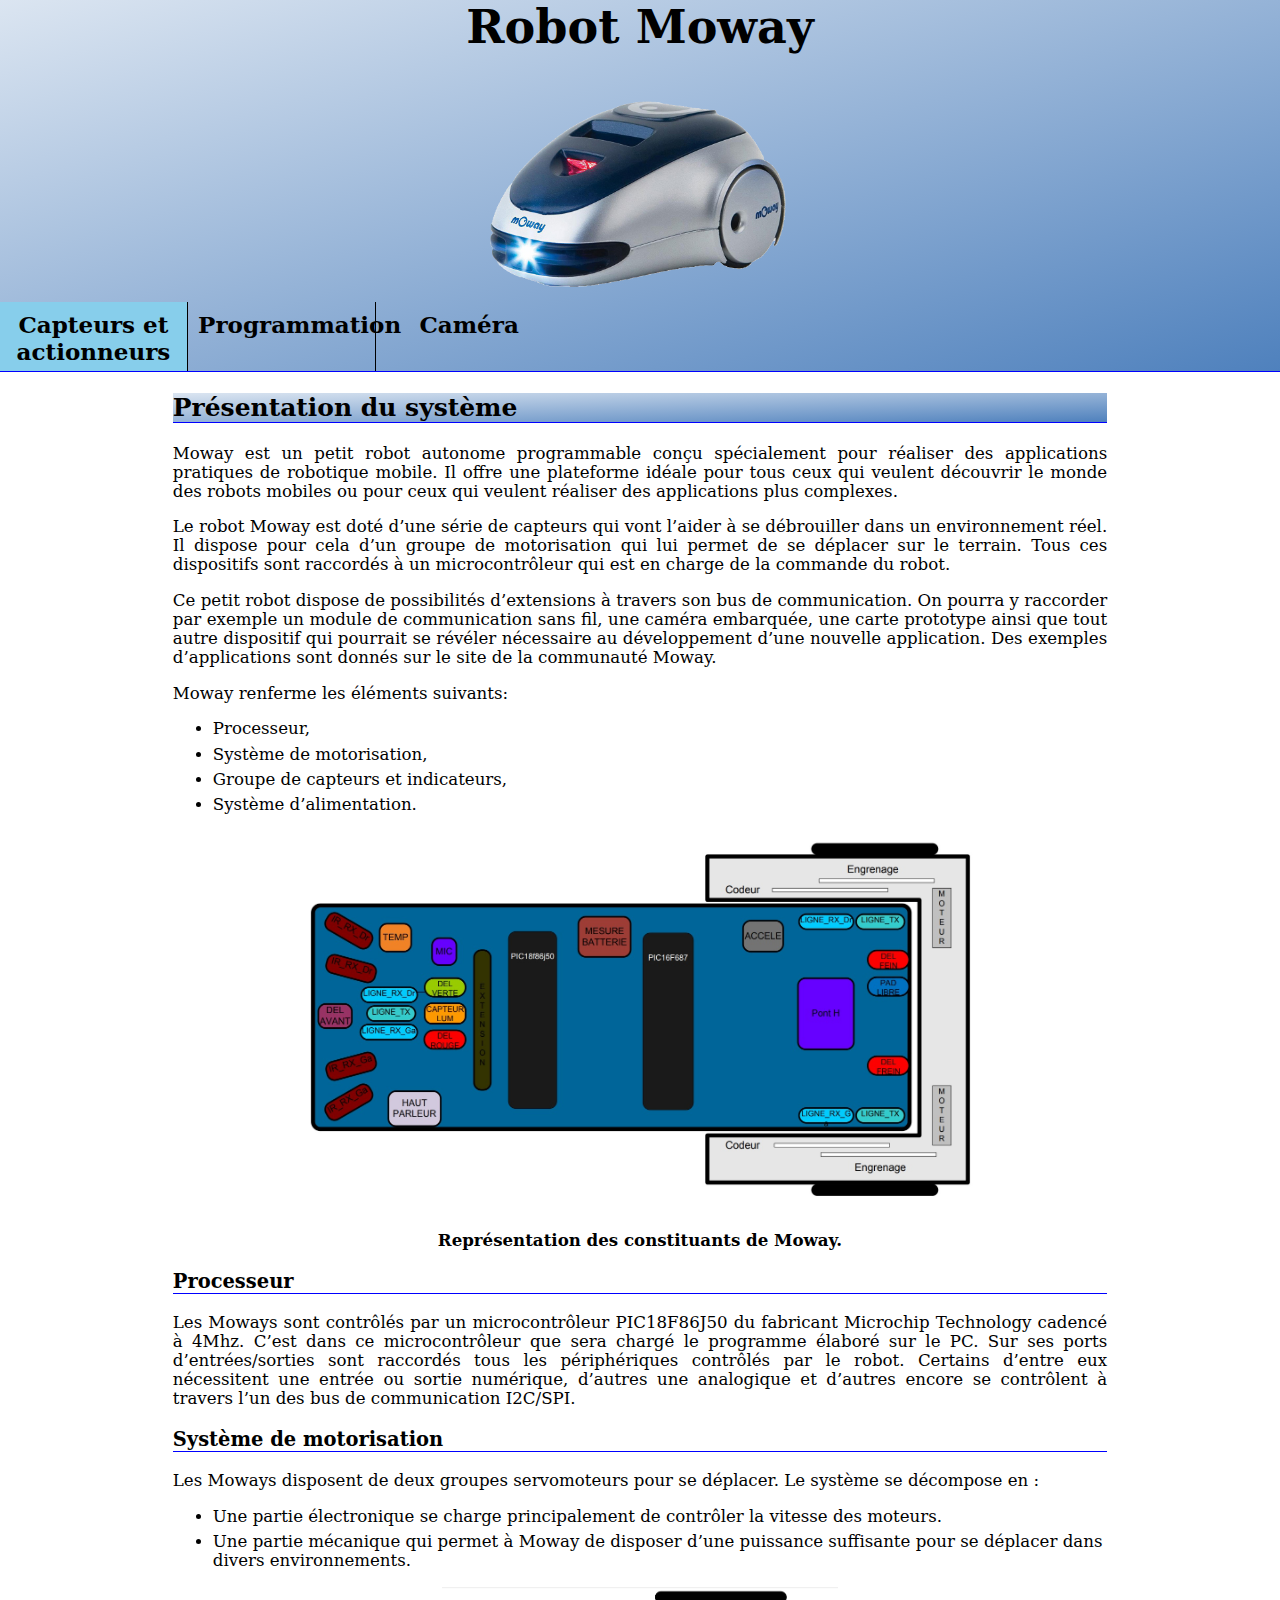
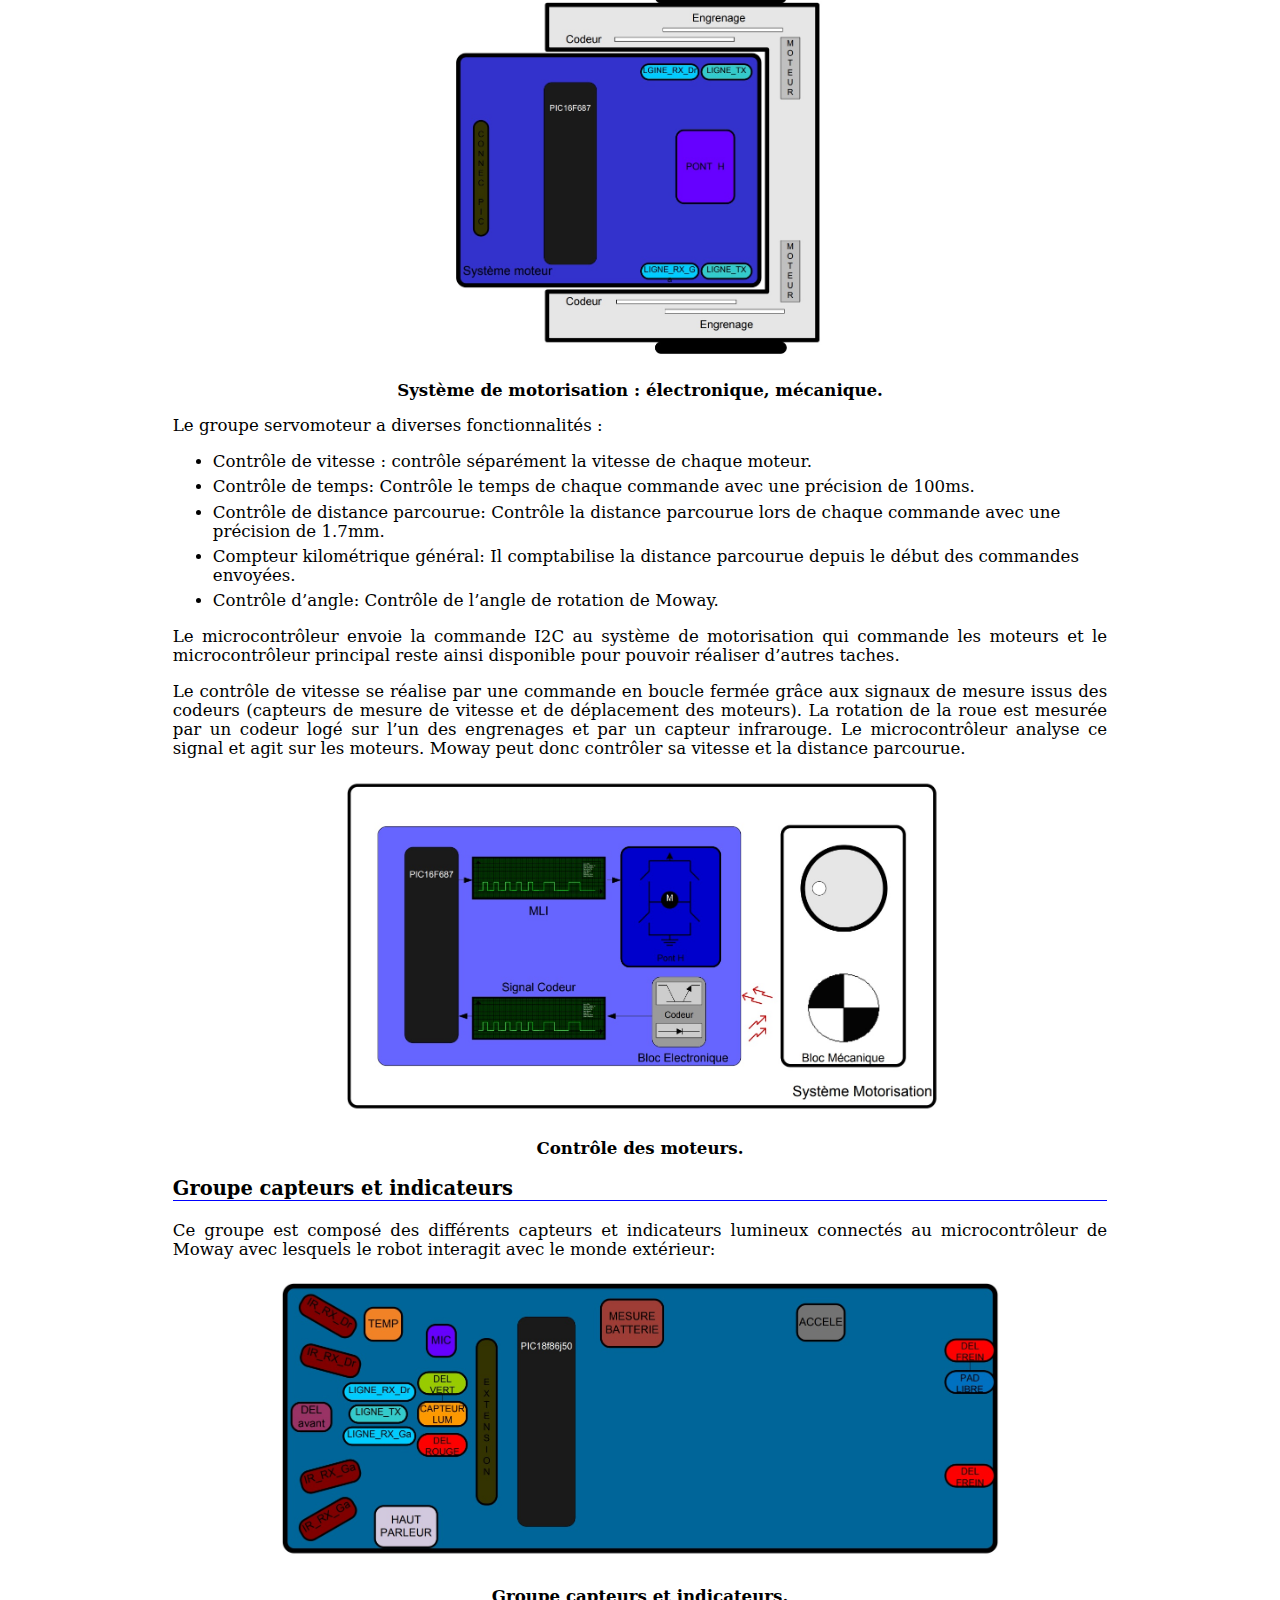
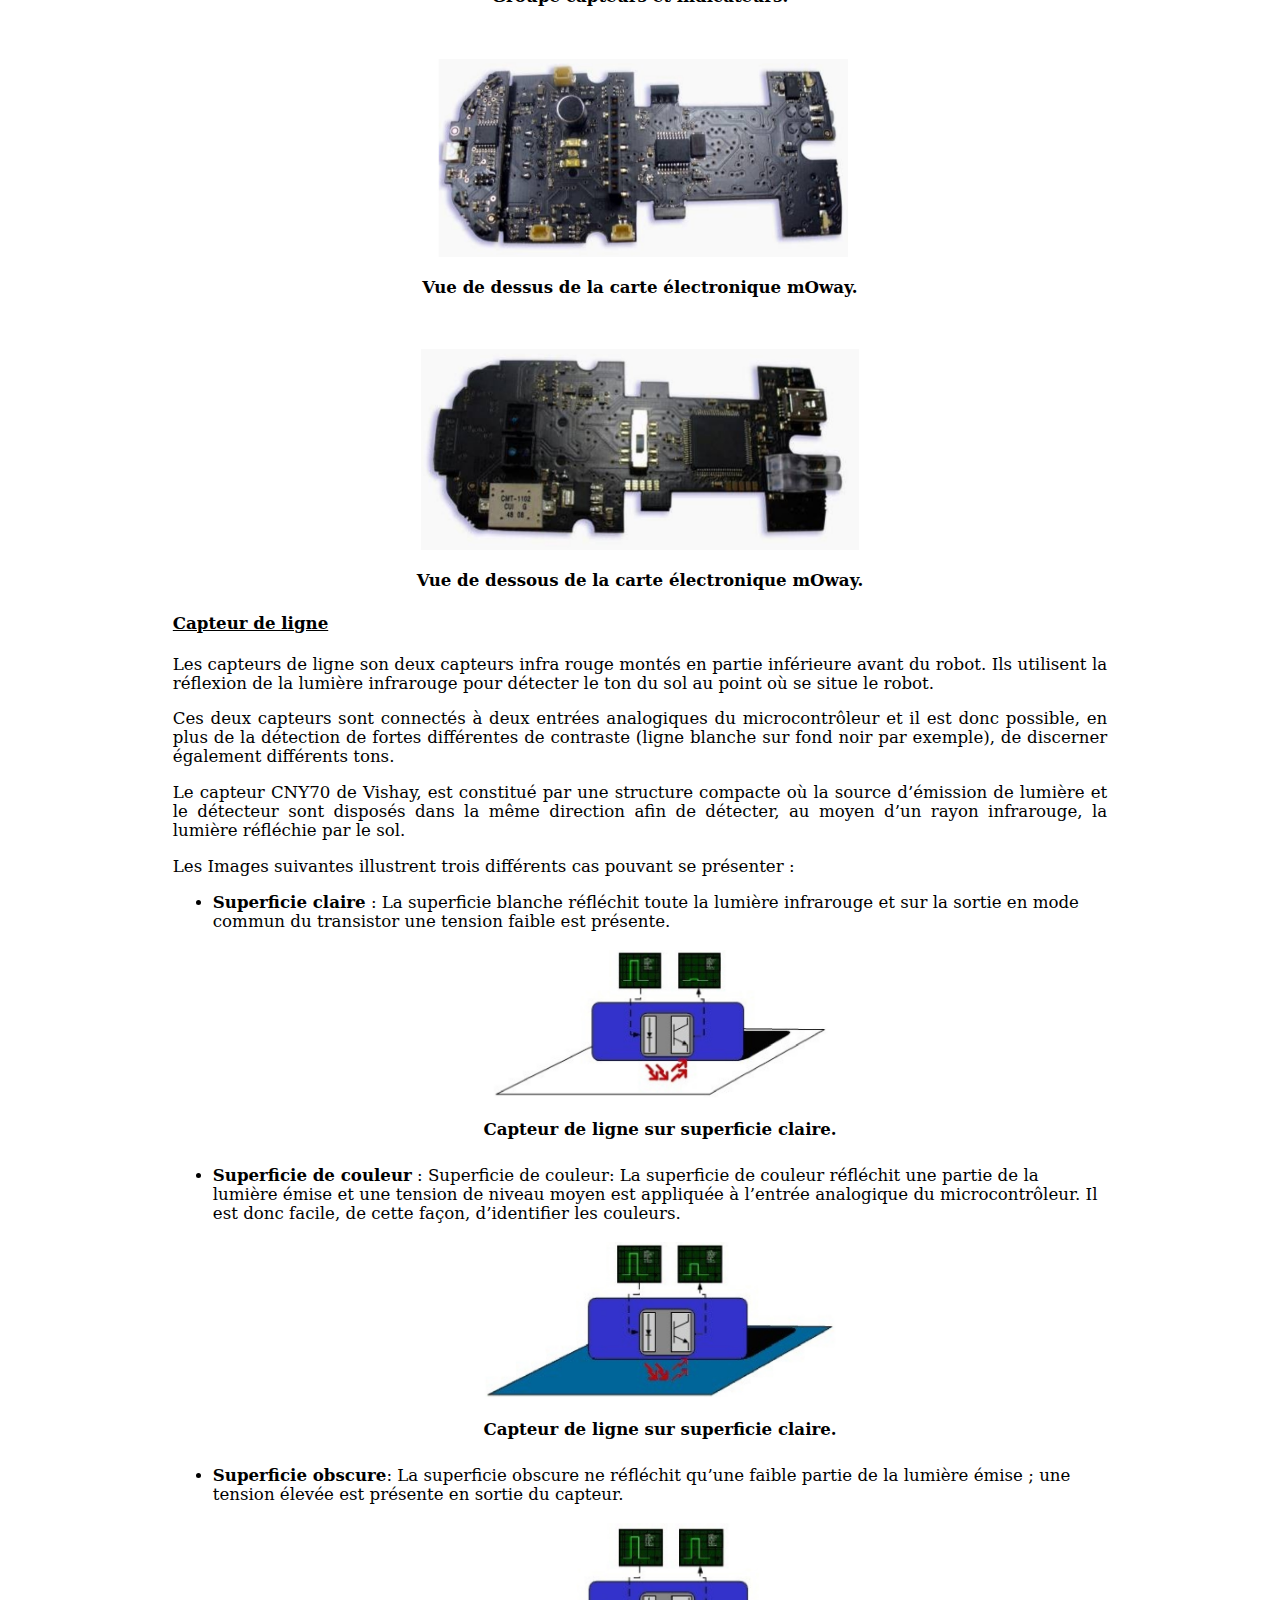
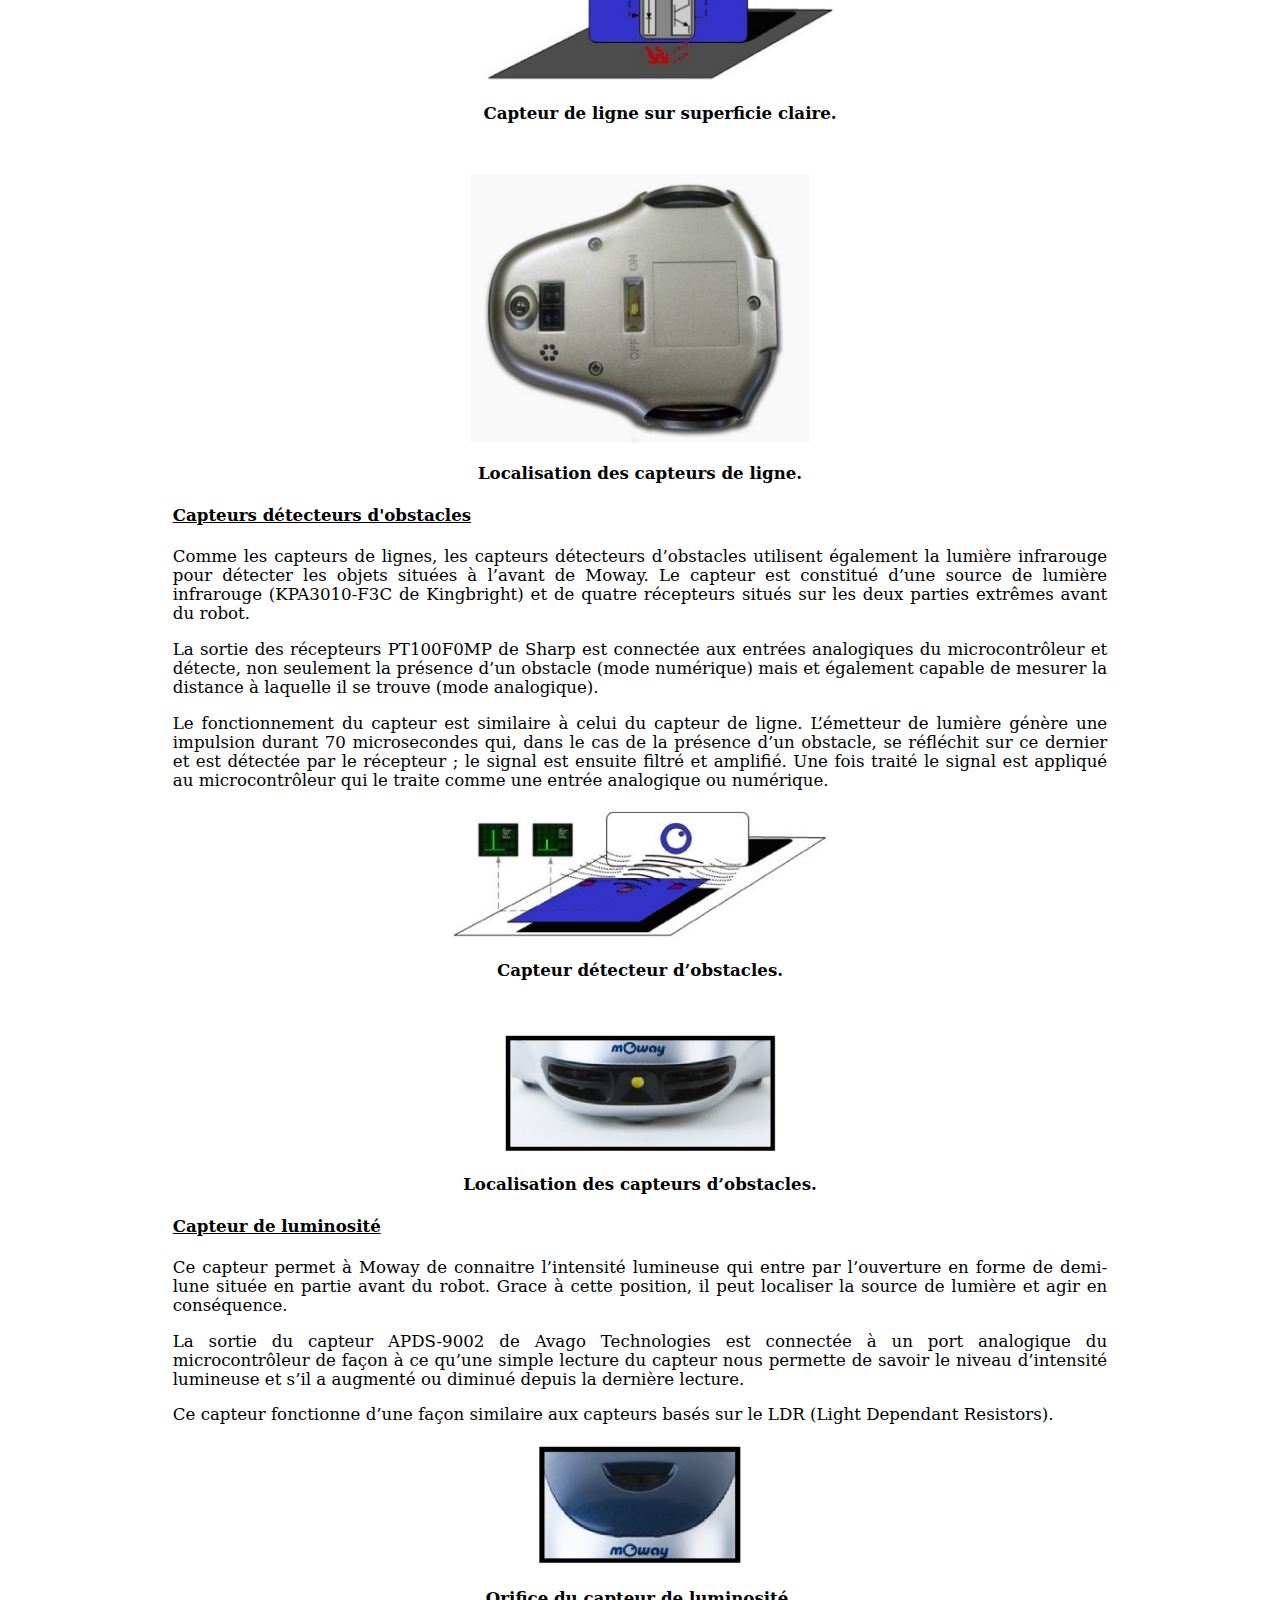
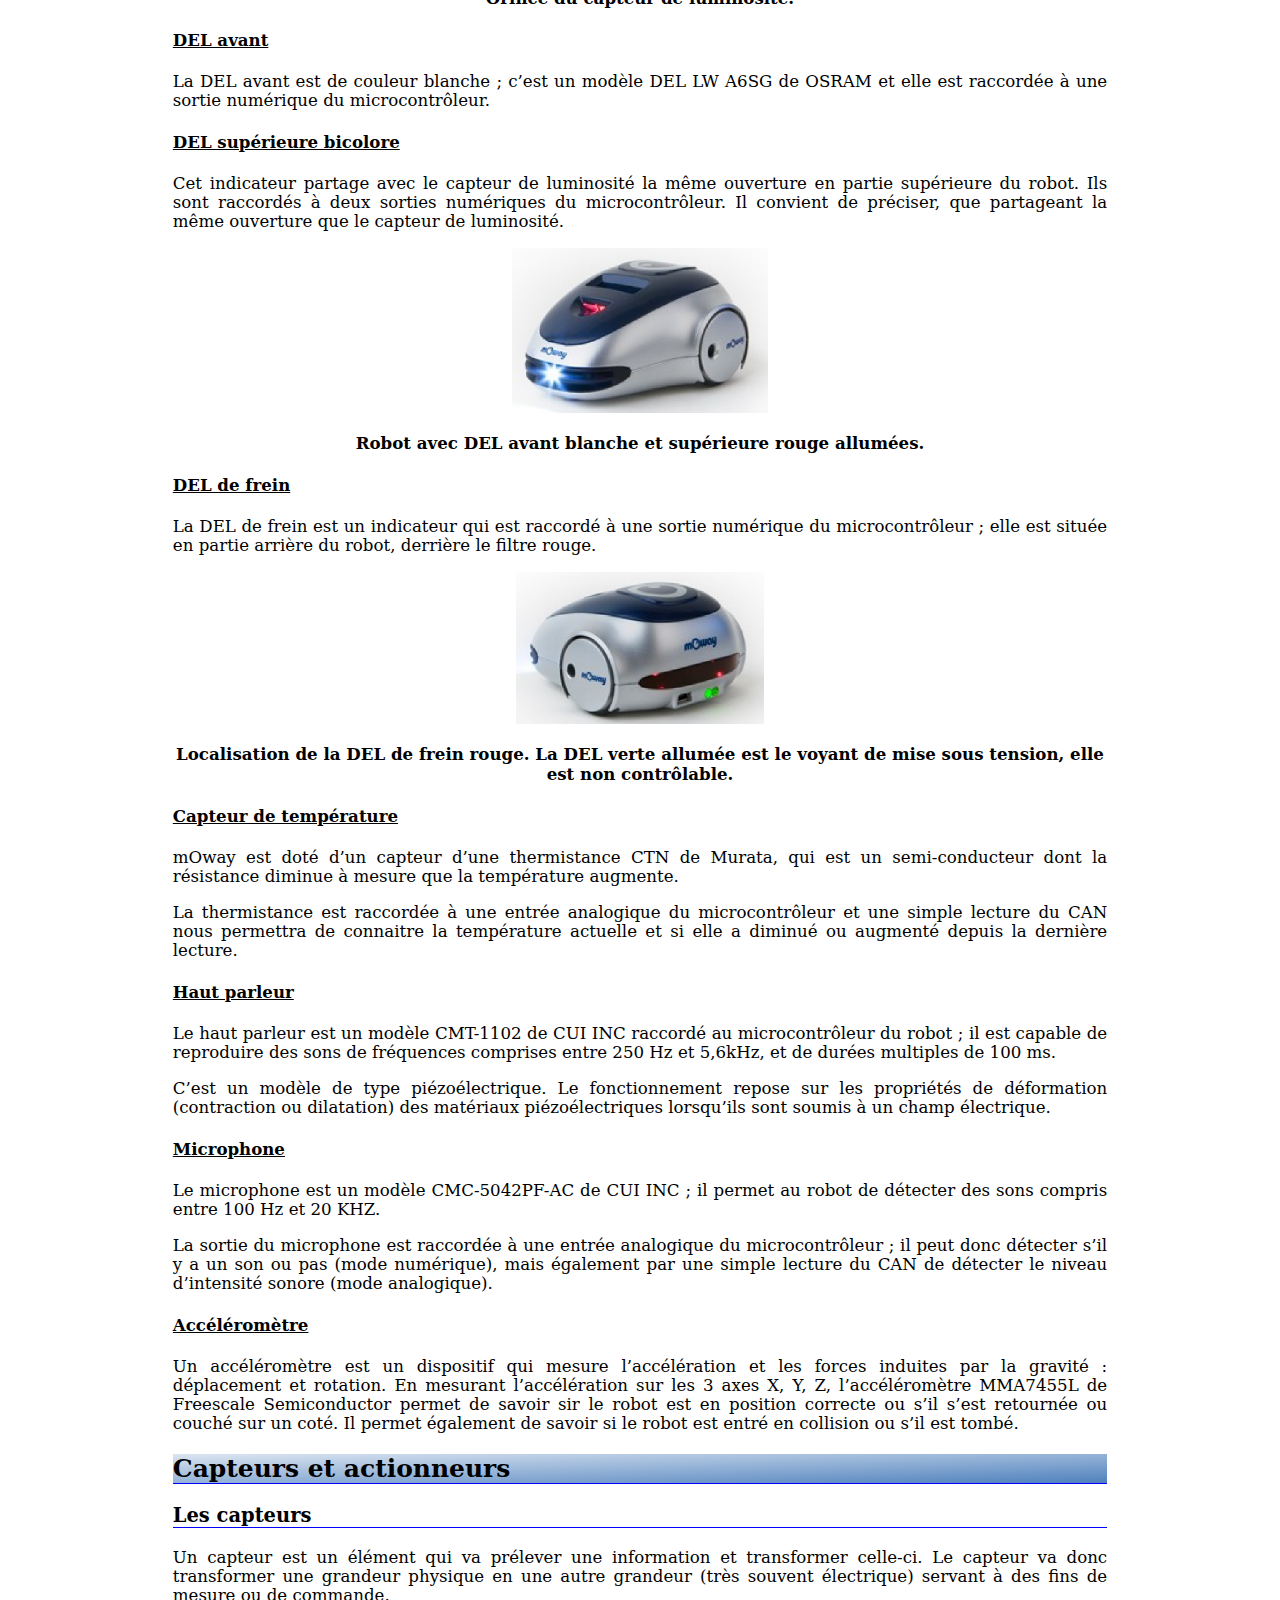
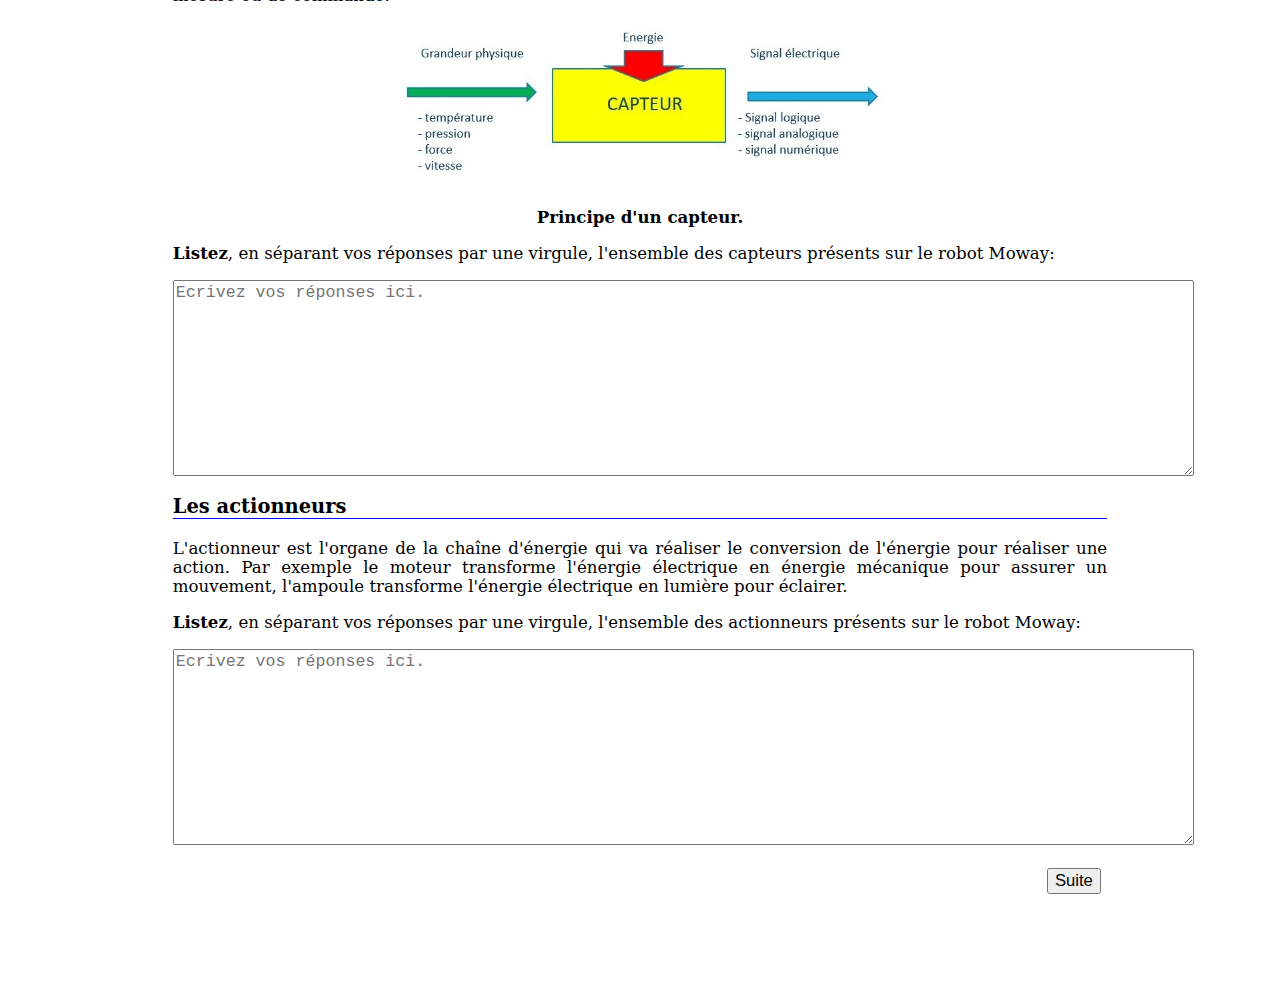
==== moway_1.html @ ab8f5c8e "Série d'activités sur la robotique avec Moway." ====
<!--<!DOCTYPE html>-->

<html lang="fr">

  <head>
    <title>Robot Moway</title>
    <meta charset="utf-8">
    <link rel="stylesheet" media="screen" type="text/css" title="Design" href="design.css" />
  </head>

  <body >
    
    <div class="contenu">
      
      <!--             Titre                -->
      <div class="gros_titre">
	<h1>Robot Moway</h1>
	<img style="max-width: 26vw;" src="images/moway.png" alt=""> 
	
	<!--             Navigation                -->
	<div class="navigation">
	  <a style="width: 13vw; height: 4vw;border-right: 0.05vw solid #000000;" class="lien_actif" href="moway_1.html">
	    Capteurs et actionneurs
	  </a>
	  <a style="width: 13vw; height: 4vw;border-right: 0.05vw solid #000000" href="moway_2.html">
	    Programmation
	  </a>
	  <a style="width: 13vw; height: 4vw;" href="moway_3.html">
	    Caméra
	  </a>
	</div>
      </div>
      
      <!--             Questions               -->
      <div class="justifie">
      
      <h2>Présentation du système</h2>

      <p>Moway est un petit robot autonome programmable conçu spécialement pour réaliser
	des applications pratiques de robotique mobile. Il offre une plateforme idéale pour tous
	ceux qui veulent découvrir le monde des robots mobiles ou pour ceux qui veulent
	réaliser des applications plus complexes.</p>

      <p>Le robot Moway est doté d’une série de capteurs qui vont l’aider à se débrouiller
	dans un environnement réel. Il dispose pour cela d’un groupe de motorisation qui lui
	permet de se déplacer sur le terrain. Tous ces dispositifs sont raccordés à un
	microcontrôleur qui est en charge de la commande du robot.</p>

      <p>Ce petit robot dispose de possibilités d’extensions à travers son bus de
	communication. On pourra y raccorder par exemple un module de communication sans
	fil, une caméra embarquée, une carte prototype ainsi que tout autre dispositif qui
	pourrait se révéler nécessaire au développement d’une nouvelle application. Des
	exemples d’applications sont donnés sur le site de la communauté Moway.</p>

      <p>Moway renferme les éléments suivants:</p>
      <ul>
	<li>Processeur,</li>
	<li>Système de motorisation,</li>
	<li>Groupe de capteurs et indicateurs,</li>
	<li>Système d’alimentation.</li>
      </ul>

      <div class="image_centree"><img style="max-width: 54.2vw;" src="images/representation.jpg" alt=""><br/><br/> 
	  Représentation des constituants de Moway.</div>

      <h3>Processeur</h3>

      <p>Les Moways sont contrôlés par un microcontrôleur PIC18F86J50 du fabricant
	Microchip Technology cadencé à 4Mhz. C’est dans ce microcontrôleur que sera chargé
	le programme élaboré sur le PC. Sur ses ports d’entrées/sorties sont raccordés tous les
	périphériques contrôlés par le robot. Certains d’entre eux nécessitent une entrée ou
	sortie numérique, d’autres une analogique et d’autres encore se contrôlent à travers l’un
	des bus de communication I2C/SPI.</p>

      <h3>Système de motorisation</h3>

      <p>Les Moways disposent de deux groupes servomoteurs pour se déplacer. Le
	système se décompose en :</p>
      <ul>
	<li>Une partie électronique se charge principalement de contrôler la vitesse des
	  moteurs.</li>
	<li>Une partie mécanique qui permet à Moway de disposer d’une puissance
	  suffisante pour se déplacer dans divers environnements.</li>
      </ul>
      
      <div class="image_centree"><img style="max-width: 31vw;" src="images/motorisation.jpg" alt=""><br/><br/>
	  Système de motorisation : électronique, mécanique.</div>

      <p>Le groupe servomoteur a diverses fonctionnalités :</p>
      <ul>
	<li>Contrôle de vitesse : contrôle séparément la vitesse de chaque moteur.</li>
	<li>Contrôle de temps: Contrôle le temps de chaque commande avec une
	  précision de 100ms.</li>
	<li>Contrôle de distance parcourue: Contrôle la distance parcourue lors de
	  chaque commande avec une précision de 1.7mm.</li>
	<li>Compteur kilométrique général: Il comptabilise la distance parcourue
	  depuis le début des commandes envoyées.</li>
	<li>Contrôle d’angle: Contrôle de l’angle de rotation de Moway.</li>
      </ul>

      <p>Le microcontrôleur envoie la commande I2C au système de motorisation qui
	commande les moteurs et le microcontrôleur principal reste ainsi disponible pour
	pouvoir réaliser d’autres taches.</p>

      <p>Le contrôle de vitesse se réalise par une commande en boucle fermée grâce aux
	signaux de mesure issus des codeurs (capteurs de mesure de vitesse et de déplacement
	des moteurs). La rotation de la roue est mesurée par un codeur logé sur l’un des
	engrenages et par un capteur infrarouge. Le microcontrôleur analyse ce signal et agit sur
	les moteurs. Moway peut donc contrôler sa vitesse et la distance parcourue.</p>

      <div class="image_centree"><img style="max-width: 48vw;" src="images/controle_moteurs.jpg" alt=""><br/><br/>
	  Contrôle des moteurs.</div>

      <h3>Groupe capteurs et indicateurs</h3>

      <p>Ce groupe est composé des différents capteurs et indicateurs lumineux connectés
	au microcontrôleur de Moway avec lesquels le robot interagit avec le monde extérieur:</p>

      <div class="image_centree"><img style="max-width: 57.3vw;" src="images/capteurs_indicateurs.jpg" alt=""><br/><br/>
	Groupe capteurs et indicateurs.</div>

      <p><br/></p>
      
      <div class="image_centree"><img style="max-width: 32.5vw;" src="images/carte_elec_dessus.jpg" alt=""><br/><br/> 
	Vue de dessus de la carte électronique mOway.</div>

      <p><br/></p>
      
      <div class="image_centree"><img style="max-width: 34.2vw;" src="images/carte_elec_dessous.jpg" alt=""><br/><br/> 
	  Vue de dessous de la carte électronique mOway.</div>

      <h4>Capteur de ligne</h4>

      <p>Les capteurs de ligne son deux capteurs infra rouge montés en partie inférieure
	avant du robot. Ils utilisent la réflexion de la lumière infrarouge pour détecter le ton du
	sol au point où se situe le robot.</p>

      <p>Ces deux capteurs sont connectés à deux entrées analogiques du microcontrôleur
	et il est donc possible, en plus de la détection de fortes différentes de contraste (ligne
	blanche sur fond noir par exemple), de discerner également différents tons.</p>

      <p>Le capteur CNY70 de Vishay, est constitué par une structure compacte où la
	source d’émission de lumière et le détecteur sont disposés dans la même direction afin
	de détecter, au moyen d’un rayon infrarouge, la lumière réfléchie par le sol.</p>

      <p>Les Images suivantes illustrent trois différents cas pouvant se présenter :</p>

      <ul>
	<li><b>Superficie claire</b> : La superficie blanche réfléchit toute la lumière
	  infrarouge et sur la sortie en mode commun du transistor une tension faible
	  est présente.<br/><br/>
      
	  <div class="image_centree"><img style="max-width: 26.3vw;" src="images/capteur_ligne_claire.jpg" alt=""><br/><br/> 
	    Capteur de ligne sur superficie claire.</div></li>

	<li style="margin-top: 2vw;"><b>Superficie de couleur</b> : Superficie de couleur: La superficie de
	  couleur réfléchit une partie de la lumière émise et une tension de
	  niveau moyen est appliquée à l’entrée analogique du
	  microcontrôleur. Il est donc facile, de cette façon, d’identifier les
	  couleurs.<br/><br/>

	  <div class="image_centree"><img style="max-width: 27.5vw;" src="images/capteur_ligne_couleur.jpg" alt=""><br/><br/>
	    Capteur de ligne sur superficie claire.</div></li>

	<li style="margin-top: 2vw;"><b>Superficie obscure</b>: La superficie obscure ne réfléchit qu’une faible
	  partie de la lumière émise ; une tension élevée est présente en sortie
	  du capteur.<br/><br/>
	  
	  <div class="image_centree"><img style="max-width: 27.4vw;" src="images/capteur_ligne_obscure.jpg" alt=""><br/><br/>
	    Capteur de ligne sur superficie claire.</div></li>
      </ul>

      <p><br/></p>
      
      <div class="image_centree"><img style="max-width: 26.5vw;" src="images/moway_dessous.jpg" alt=""><br/><br/>
	Localisation des capteurs de ligne.</div>

      <h4>Capteurs détecteurs d'obstacles</h4>

      <p>Comme les capteurs de lignes, les capteurs détecteurs d’obstacles utilisent
	également la lumière infrarouge pour détecter les objets situées à l’avant de Moway. Le
	capteur est constitué d’une source de lumière infrarouge (KPA3010-F3C de Kingbright)
	et de quatre récepteurs situés sur les deux parties extrêmes avant du robot.</p>

      <p>La sortie des récepteurs PT100F0MP de Sharp est connectée aux entrées
	analogiques du microcontrôleur et détecte, non seulement la présence d’un obstacle
	(mode numérique) mais et également capable de mesurer la distance à laquelle il se
	trouve (mode analogique).</p>

      <p>Le fonctionnement du capteur est similaire à celui du capteur de ligne. L’émetteur
	de lumière génère une impulsion durant 70 microsecondes qui, dans le cas de la
	présence d’un obstacle, se réfléchit sur ce dernier et est détectée par le récepteur ; le
	signal est ensuite filtré et amplifié. Une fois traité le signal est appliqué au
	microcontrôleur qui le traite comme une entrée analogique ou numérique. </p>

      <div class="image_centree"><img style="max-width: 29.5vw;" src="images/detecteur_obstacles.jpg" alt=""><br/><br/>
	Capteur détecteur d’obstacles.</div>

      <p><br/></p>
      
      <div class="image_centree"><img style="max-width: 21.5vw;" src="images/moway_devant.jpg" alt=""><br/><br/> 
	Localisation des capteurs d’obstacles.</div>

      <h4>Capteur de luminosité</h4>

      <p>Ce capteur permet à Moway de connaitre l’intensité lumineuse qui entre par
	l’ouverture en forme de demi-lune située en partie avant du robot. Grace à cette
	position, il peut localiser la source de lumière et agir en conséquence.</p>

      <p>La sortie du capteur APDS-9002 de Avago Technologies est connectée à un port
	analogique du microcontrôleur de façon à ce qu’une simple lecture du capteur nous
	permette de savoir le niveau d’intensité lumineuse et s’il a augmenté ou diminué depuis
	la dernière lecture.</p>

      <p>Ce capteur fonctionne d’une façon similaire aux capteurs basés sur le LDR (Light
	Dependant Resistors).</p>

      <div class="image_centree"><img style="max-width: 16.5vw;" src="images/moway_dessus_avant.jpg" alt=""><br/><br/> 
	  Orifice du capteur de luminosité.</div>

      <h4>DEL avant</h4>

      <p>La DEL avant est de couleur blanche ; c’est un modèle DEL LW A6SG de
	OSRAM et elle est raccordée à une sortie numérique du microcontrôleur.</p>

      <h4>DEL supérieure bicolore</h4>

      <p>Cet indicateur partage avec le capteur de luminosité la même ouverture en partie
	supérieure du robot. Ils sont raccordés à deux sorties numériques du microcontrôleur. Il
	convient de préciser, que partageant la même ouverture que le capteur de luminosité.</p>

      <div class="image_centree"><img style="max-width: 20vw;" src="images/moway_dels_avant.jpg" alt=""><br/><br/>
	  Robot avec DEL avant blanche et supérieure rouge allumées.</div>

      <h4>DEL de frein</h4>

      <p>La DEL de frein est un indicateur qui est raccordé à une sortie numérique du
	microcontrôleur ; elle est située en partie arrière du robot, derrière le filtre rouge.</p>
      
      <div class="image_centree"><img style="max-width: 19.3vw;" src="images/moway_dels_arriere.jpg" alt=""><br/><br/> 
	  Localisation de la DEL de frein rouge. La DEL verte allumée est le voyant de mise
	  sous tension, elle est non contrôlable.</div>

      <h4>Capteur de température</h4>

      <p>mOway est doté d’un capteur d’une thermistance CTN de Murata, qui est un
	semi-conducteur dont la résistance diminue à mesure que la température augmente.</p>

      <p>La thermistance est raccordée à une entrée analogique du microcontrôleur et une
	simple lecture du CAN nous permettra de connaitre la température actuelle et si elle a
	diminué ou augmenté depuis la dernière lecture.</p>

      <h4>Haut parleur</h4>

      <p>Le haut parleur est un modèle CMT-1102 de CUI INC raccordé au
	microcontrôleur du robot ; il est capable de reproduire des sons de fréquences comprises
	entre 250 Hz et 5,6kHz, et de durées multiples de 100 ms.</p>

      <p>C’est un modèle de type piézoélectrique. Le fonctionnement repose sur les
	propriétés de déformation (contraction ou dilatation) des matériaux piézoélectriques
	lorsqu’ils sont soumis à un champ électrique.</p>

      <h4>Microphone</h4>

      <p>Le microphone est un modèle CMC-5042PF-AC de CUI INC ; il permet au robot
	de détecter des sons compris entre 100 Hz et 20 KHZ.</p>

      <p>La sortie du microphone est raccordée à une entrée analogique du
	microcontrôleur ; il peut donc détecter s’il y a un son ou pas (mode numérique), mais
	également par une simple lecture du CAN de détecter le niveau d’intensité sonore
	(mode analogique).</p>

      <h4>Accéléromètre</h4>

      <p>Un accéléromètre est un dispositif qui mesure l’accélération et les forces induites
	par la gravité : déplacement et rotation. En mesurant l’accélération sur les 3 axes X, Y, Z,
	l’accéléromètre MMA7455L de Freescale Semiconductor permet de savoir sir le robot
	est en position correcte ou s’il s’est retournée ou couché sur un coté. Il permet
	également de savoir si le robot est entré en collision ou s’il est tombé.</p>

      <h2>Capteurs et actionneurs</h2>

      <h3>Les capteurs</h3>
      
      <p>Un capteur est un élément qui va prélever une information et transformer celle-ci. Le capteur
	va donc transformer une grandeur physique en une autre grandeur (très souvent électrique) servant
	à des fins de mesure ou de commande.</p>

      <div class="image_centree"><img style="max-width: 38vw;" src="images/principe_capteur.jpg" alt=""><br/><br/>
	  Principe d'un capteur.</div>

      <p><b>Listez</b>, en séparant vos réponses par une virgule, l'ensemble des capteurs présents sur le robot Moway:</p>

      <textarea id="" onChange="" onFocus=""
		    cols="100" maxlength="600" rows="10" wrap="hard" placeholder="Ecrivez vos réponses ici."></textarea>
      
      <h3>Les actionneurs</h3>

      <p>L'actionneur est l'organe de la chaîne d'énergie qui va réaliser le conversion de
	l'énergie pour réaliser une action. Par exemple le moteur transforme l'énergie électrique
	en énergie mécanique pour assurer un mouvement, l'ampoule transforme l'énergie électrique en lumière
	pour éclairer.</p>

      <p><b>Listez</b>, en séparant vos réponses par une virgule, l'ensemble des actionneurs présents sur le robot Moway:</p>
      
      <textarea id="" onChange="" onFocus=""
		cols="100" maxlength="600" rows="10" wrap="hard" placeholder="Ecrivez vos réponses ici."></textarea>
      

      <!--             Bouttons de navigation                -->
      <p></p>
      <div class="tablesansbords">
	<table style="width: 100%;">
	  <tr>
	    <td>
	      
	    </td>
	    <td style="text-align: right;">
	      <form action="moway_2.html" method="get">
		<input type="submit" value="Suite" />
	      </form>
	    </td>
	  </tr>
	</table>
      </div>

      <p><br/><br/><br/></p>

      </div> <!-- justifie -->
      
    </div> <!-- contenu -->
    
  </body>
</html>
---- design.css ----
body
{
    margin: 0vw;

}

/*--------------------- Contenu (tout) -----------------------------*/

.contenu
{
    text-align: left;
    font-size: 1.3vw;
    color: black;
    font-family: "serif"; 
}

/* Contenu justifie */

.contenu .justifie
{
    width: 73vw;
    margin: 0vw auto;
}

/* Gros titre */

.contenu .gros_titre
{
    text-align: center;
    
   background-image: linear-gradient(to bottom right, #DBE5F1, #4F81bd);
    border-bottom: 0.07vw solid blue;
}

.contenu .gros_titre h1
{
    
    font-size: 3.6vw;
}

.contenu .gros_titre .navigation
{
    
    overflow: hidden;
}

.contenu .gros_titre .navigation a
{
    
    float: left;
    font-size: 1.8vw;
    font-weight: bold;
    color: black;
    padding: 0.7vw 0.8vw;
    text-decoration: none;
}

.contenu .gros_titre .navigation a.lien_actif
{
    background-color: SkyBlue;
}

.contenu .gros_titre .navigation a:hover {
    background-color: grey;
}

/* Titres */

.contenu h2 {
    
    background-image: linear-gradient(to bottom right, #DBE5F1, #4F81bd);
    border-bottom: 0.07vw solid blue;
}

.contenu h3 {
    border-bottom: 0.07vw solid blue;
}

.contenu h4 {
    text-decoration: underline;
}

/* Titre avec illustration 20% 80% */

.contenu .double_2080
{
    position: relative;
    margin-top: 2vw;
}

.contenu .double_2080:after
{
    content: "";
    display: table;
    clear: both;
}

.contenu .double_2080 .colonne_gauche
{
    float: left;
    width: 18%;
}

.contenu .double_2080 .colonne_droite
{
    float: left;
    width: 80%;

    position: absolute;
    bottom: -1.5vw;
    right: 0;
}

/* Paragraphes */

.contenu p
{
    text-align: justify;
    text-justify: inter-word;
}

/* Tableaux */

.contenu table {
    border-collapse: collapse;
    border: 0.1vw solid black;
}

.contenu td {
    font-size: 1.3vw;
    border: 0.1vw solid black;
    padding: 0.5vw;
}

.contenu .tablesansbords table {
    border-collapse: collapse;
    border: 0vw solid black;
}

.contenu .tablesansbords td {
    border: 0vw solid black;
    padding: 0.5vw;
}

/* Listes */

.contenu li:not(:first-child) {
    margin-top: .5vw;
}

/* Entrees */

.contenu input {
    font-size: 1.3vw;
}

.contenu textarea {
    font-size: 1.3vw;
}

/* Messages d'avertissement */

.contenu .avertissements {
    font-size: 1.3vw;
    color: red;
}

/* Vecteurs */

.contenu .vecteur::after {
    content: "\2192";
    position: relative;
    left: -0.8vw;
    top: -1em;
    font-size: 70%;
}

.contenu .vecteur_indice {
    position: relative;
    left: -0.8vw;
    top: 0.3em;
    font-size: 80%;
}

/* Texte en double colonne 75% 25% */

.contenu .double_7525:after
{
    content: "";
    display: table;
    clear: both;
}

.contenu .double_7525 .colonne_gauche
{
    float: left;
    width: 73%;
}

.contenu .double_7525 .colonne_droite
{
    float: left;
    width: 23%;
    margin-left: 2.6vw;
}

/* Texte en double colonne 50% 50% */

.contenu .double_5050:after {
    content: "";
    display: table;
    clear: both;
}

.contenu .double_5050 .colonne_gauche {
    float: left;
    width: 48%;
}

.contenu .double_5050 .colonne_droite {
    float: left;
    width: 48%;
    margin-left: 2.6vw;
}

/* Images */

.contenu img
{ 
    width: 100%;
    height: auto;
}

.contenu .image_centree
{
    display: block;
    margin-left: auto;
    margin-right: auto;

    font-weight: bold;
    text-align: center;
}

/* Videos */

.contenu video
{ 
    width: 100%;
    height: auto;

    display: block;
    margin-left: auto;
    margin-right: auto;
}

.contenu .video_centree
{
    display: block;
    margin-left: auto;
    margin-right: auto;
}

.contenu select
{
    font-size: 1.3vw;
}
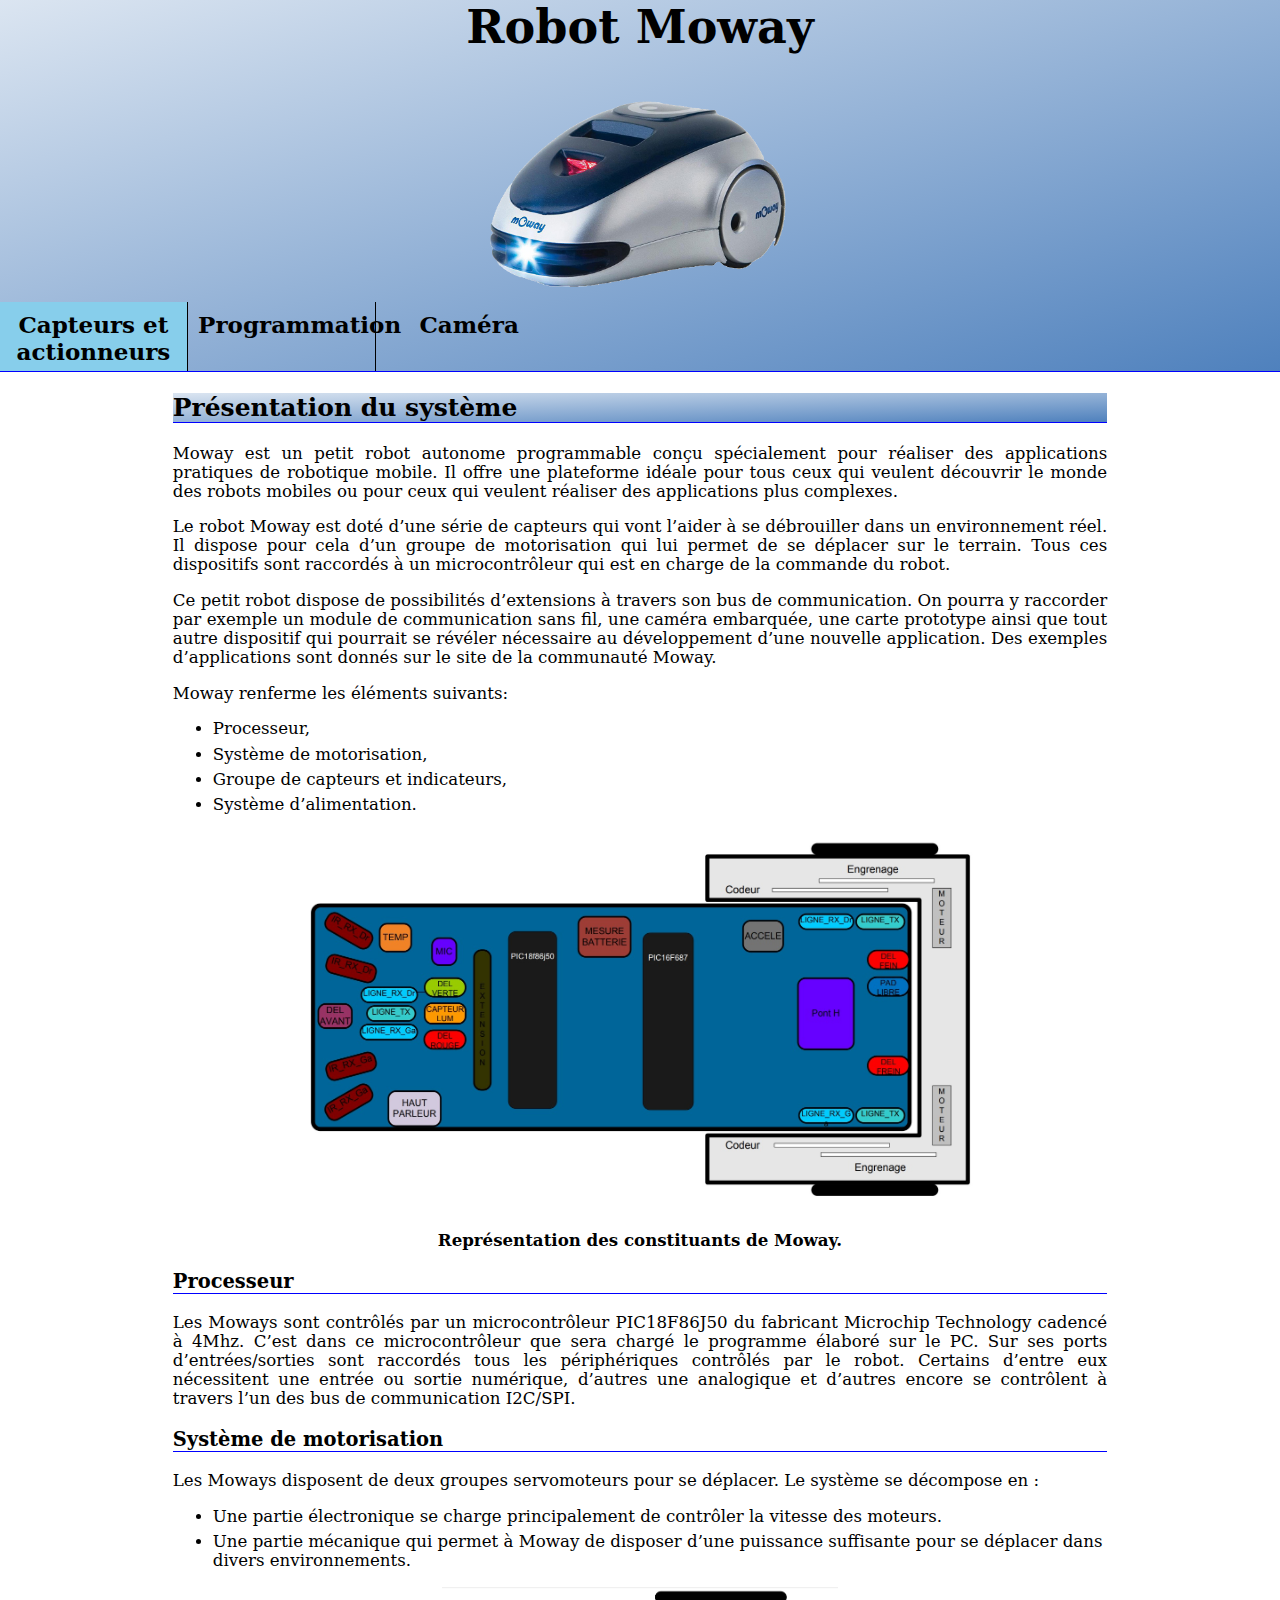
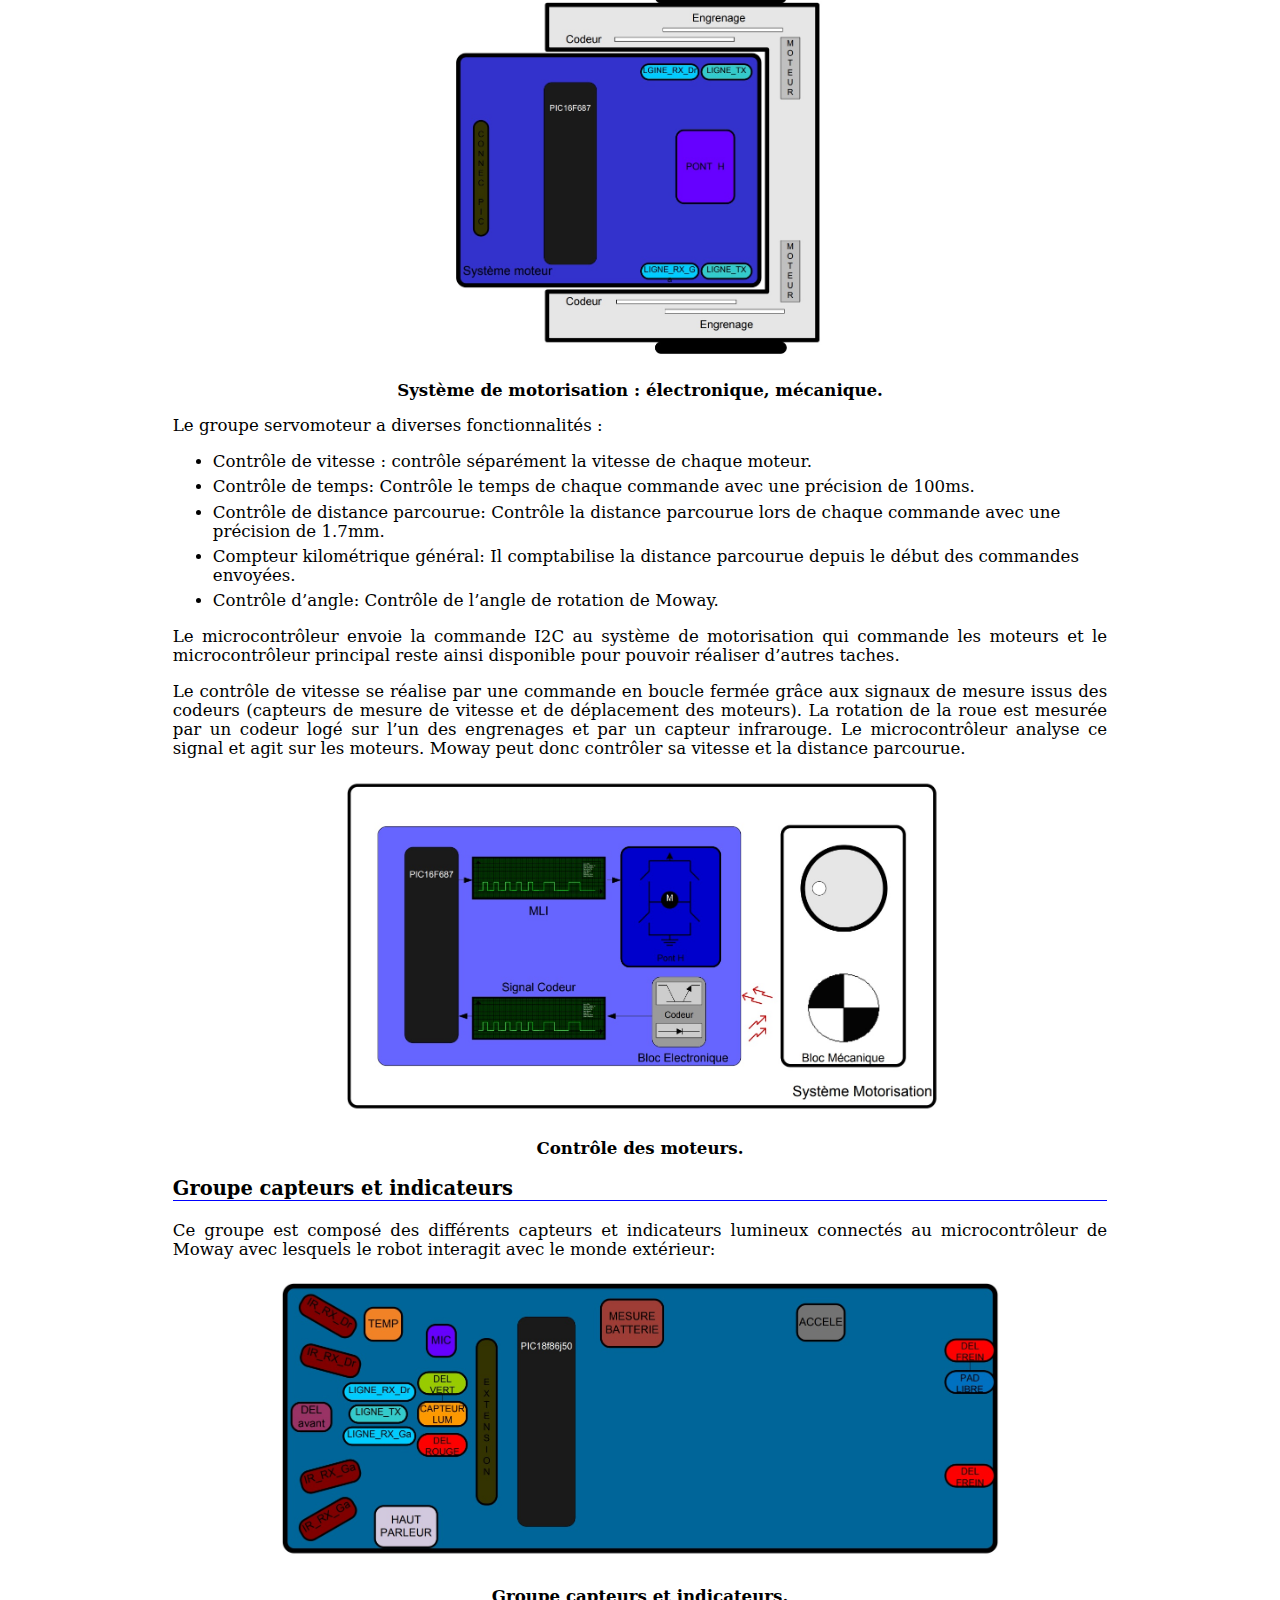
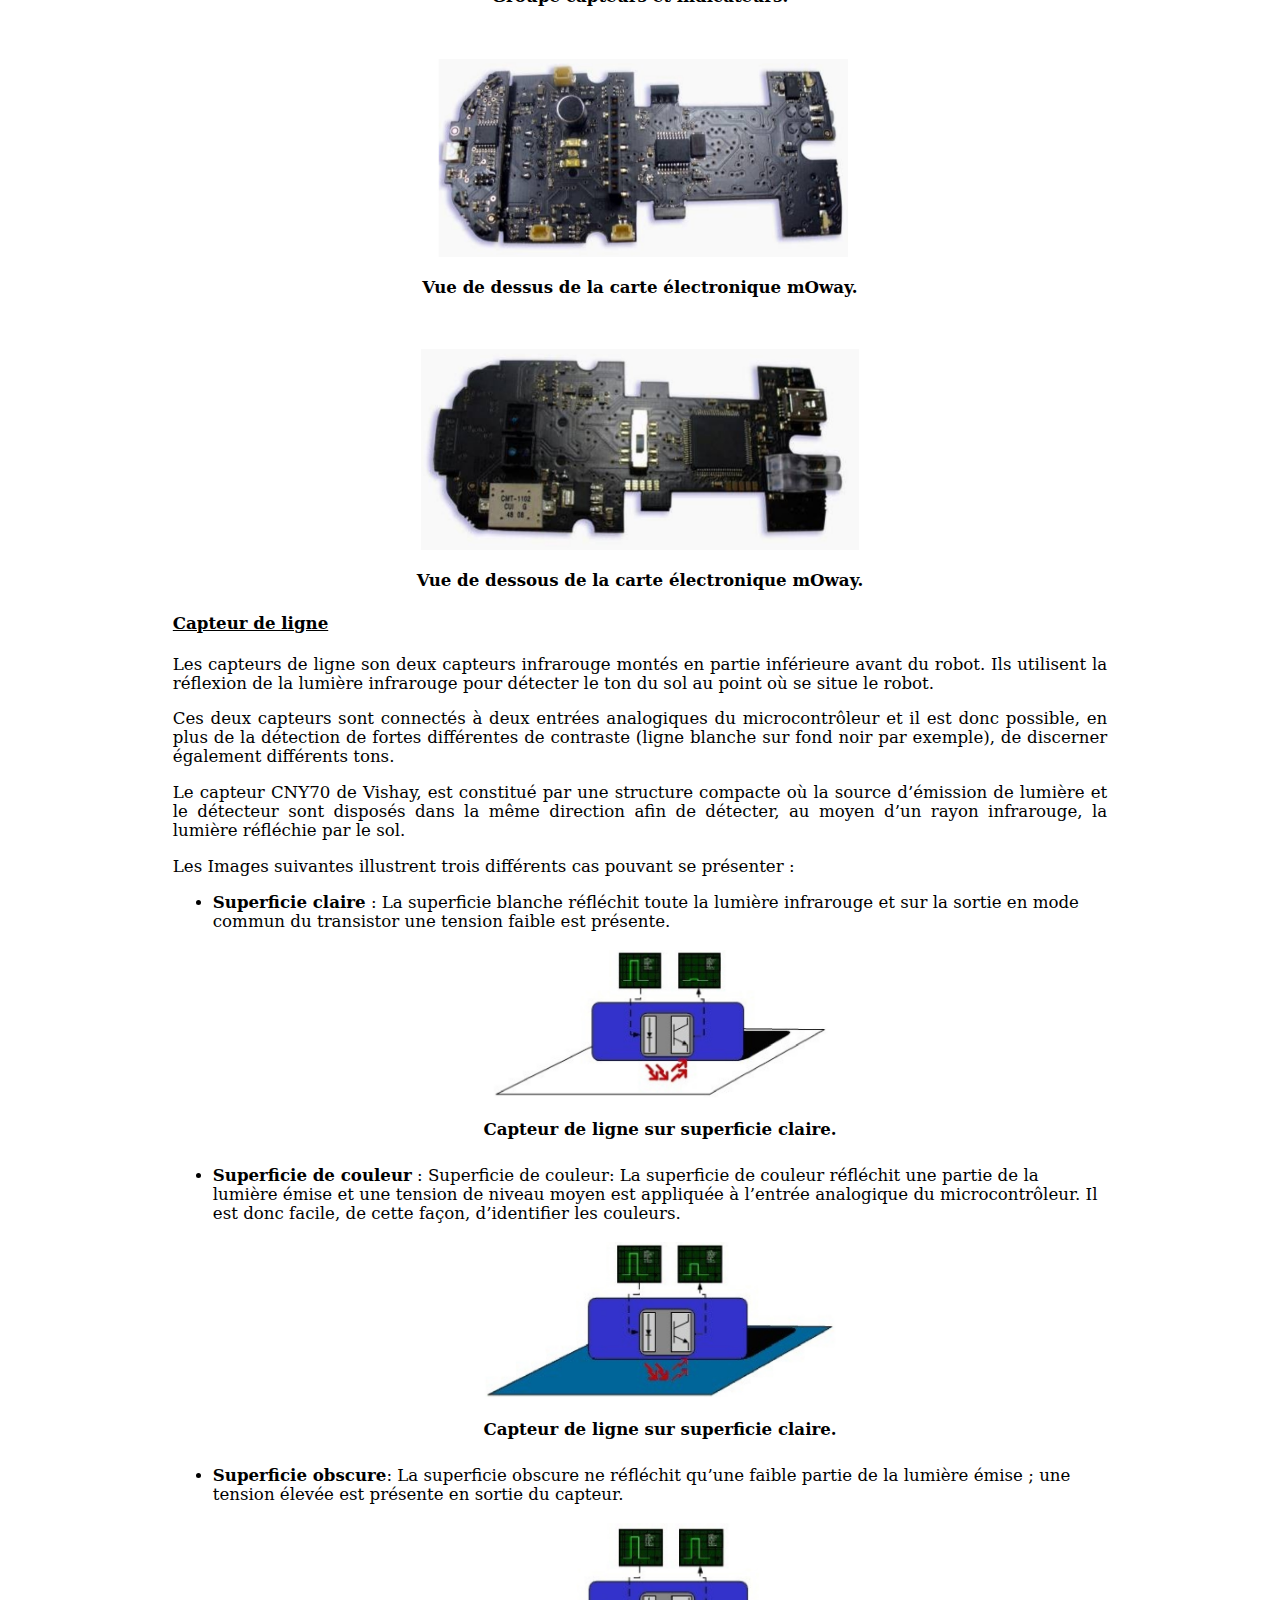
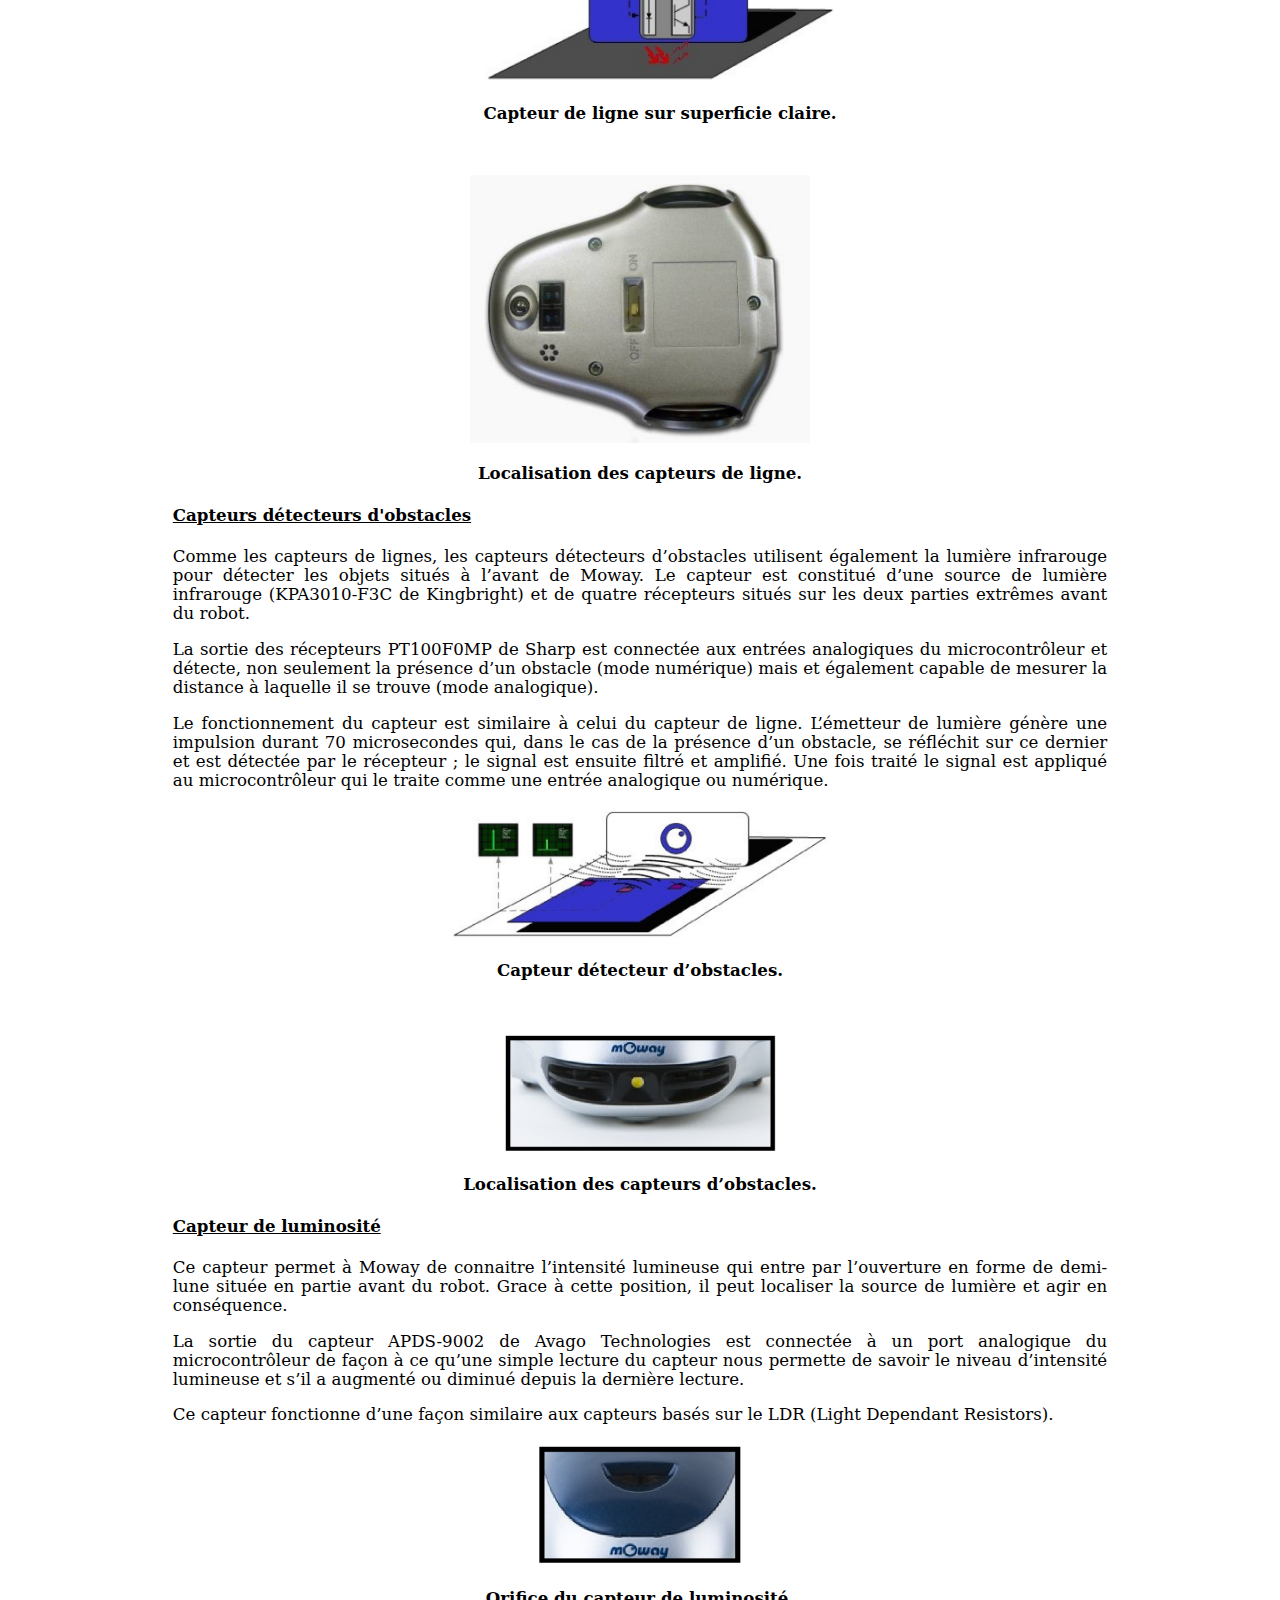
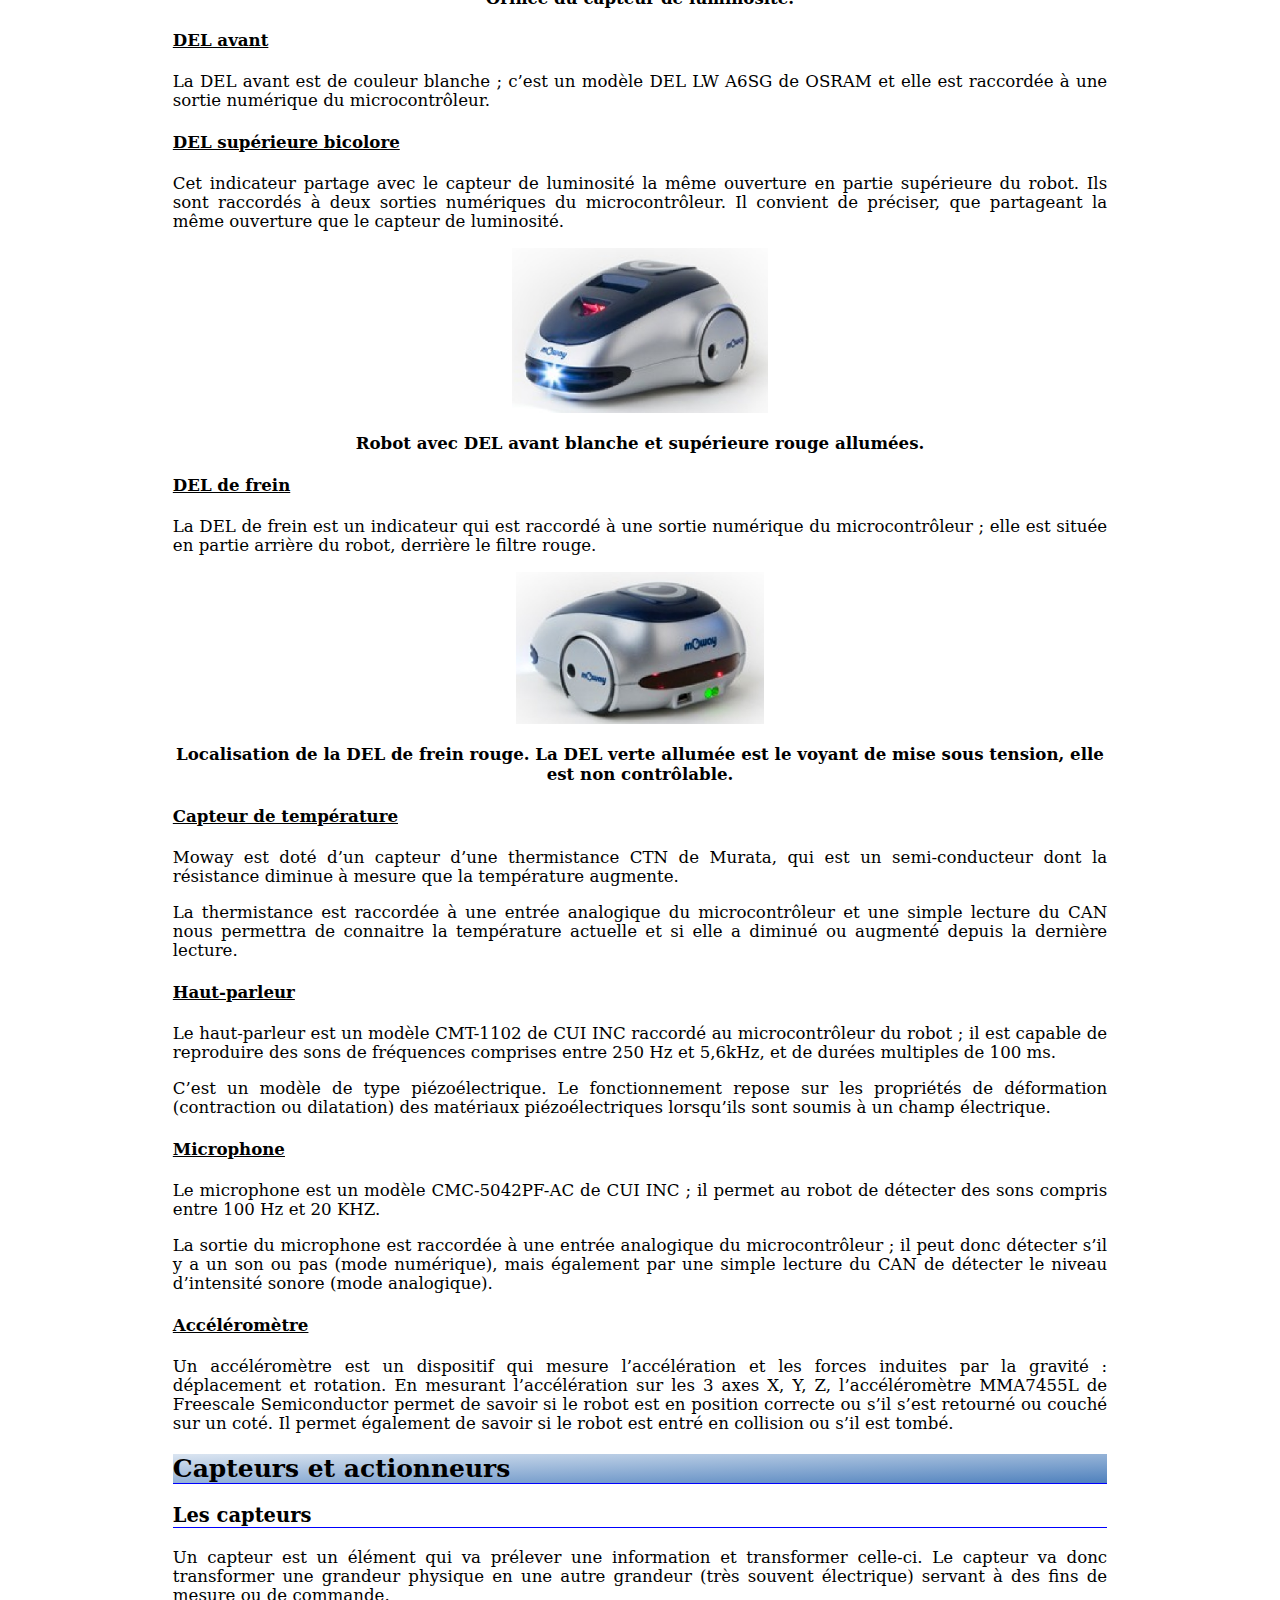
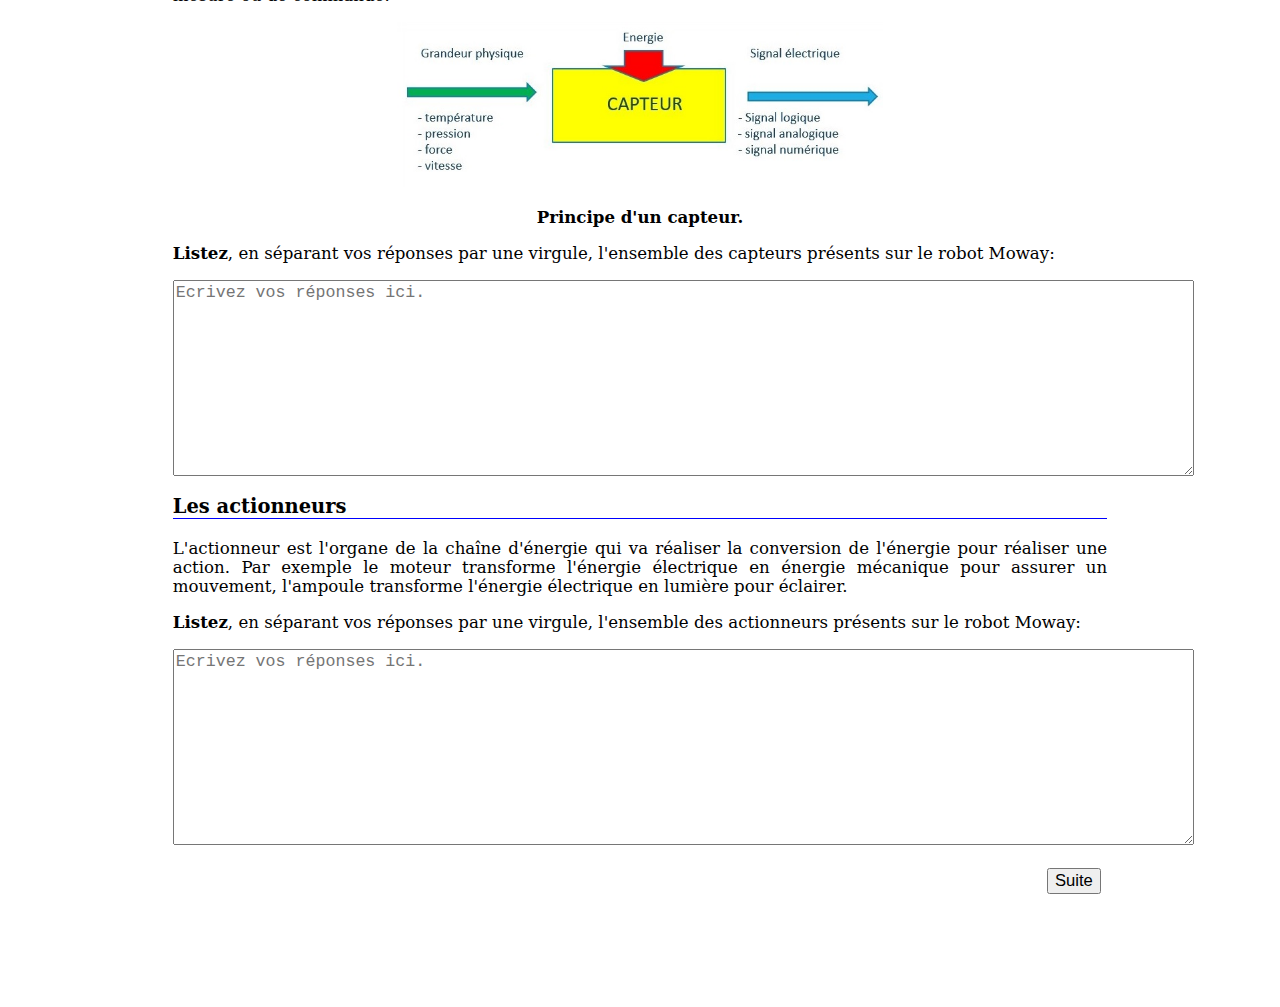
==== commit 16531eeb: "Correction fautes de Francais." ====
--- a/moway_1.html
+++ b/moway_1.html
@@ -131,7 +131,7 @@
 
       <h4>Capteur de ligne</h4>
 
-      <p>Les capteurs de ligne son deux capteurs infra rouge montés en partie inférieure
+      <p>Les capteurs de ligne son deux capteurs infrarouge montés en partie inférieure
 	avant du robot. Ils utilisent la réflexion de la lumière infrarouge pour détecter le ton du
 	sol au point où se situe le robot.</p>
 
@@ -178,7 +178,7 @@
       <h4>Capteurs détecteurs d'obstacles</h4>
 
       <p>Comme les capteurs de lignes, les capteurs détecteurs d’obstacles utilisent
-	également la lumière infrarouge pour détecter les objets situées à l’avant de Moway. Le
+	également la lumière infrarouge pour détecter les objets situés à l’avant de Moway. Le
 	capteur est constitué d’une source de lumière infrarouge (KPA3010-F3C de Kingbright)
 	et de quatre récepteurs situés sur les deux parties extrêmes avant du robot.</p>
 
@@ -243,16 +243,16 @@
 
       <h4>Capteur de température</h4>
 
-      <p>mOway est doté d’un capteur d’une thermistance CTN de Murata, qui est un
+      <p>Moway est doté d’un capteur d’une thermistance CTN de Murata, qui est un
 	semi-conducteur dont la résistance diminue à mesure que la température augmente.</p>
 
       <p>La thermistance est raccordée à une entrée analogique du microcontrôleur et une
 	simple lecture du CAN nous permettra de connaitre la température actuelle et si elle a
 	diminué ou augmenté depuis la dernière lecture.</p>
 
-      <h4>Haut parleur</h4>
-
-      <p>Le haut parleur est un modèle CMT-1102 de CUI INC raccordé au
+      <h4>Haut-parleur</h4>
+
+      <p>Le haut-parleur est un modèle CMT-1102 de CUI INC raccordé au
 	microcontrôleur du robot ; il est capable de reproduire des sons de fréquences comprises
 	entre 250 Hz et 5,6kHz, et de durées multiples de 100 ms.</p>
 
@@ -274,8 +274,8 @@
 
       <p>Un accéléromètre est un dispositif qui mesure l’accélération et les forces induites
 	par la gravité : déplacement et rotation. En mesurant l’accélération sur les 3 axes X, Y, Z,
-	l’accéléromètre MMA7455L de Freescale Semiconductor permet de savoir sir le robot
-	est en position correcte ou s’il s’est retournée ou couché sur un coté. Il permet
+	l’accéléromètre MMA7455L de Freescale Semiconductor permet de savoir si le robot
+	est en position correcte ou s’il s’est retourné ou couché sur un coté. Il permet
 	également de savoir si le robot est entré en collision ou s’il est tombé.</p>
 
       <h2>Capteurs et actionneurs</h2>
@@ -296,7 +296,7 @@
       
       <h3>Les actionneurs</h3>
 
-      <p>L'actionneur est l'organe de la chaîne d'énergie qui va réaliser le conversion de
+      <p>L'actionneur est l'organe de la chaîne d'énergie qui va réaliser la conversion de
 	l'énergie pour réaliser une action. Par exemple le moteur transforme l'énergie électrique
 	en énergie mécanique pour assurer un mouvement, l'ampoule transforme l'énergie électrique en lumière
 	pour éclairer.</p>
